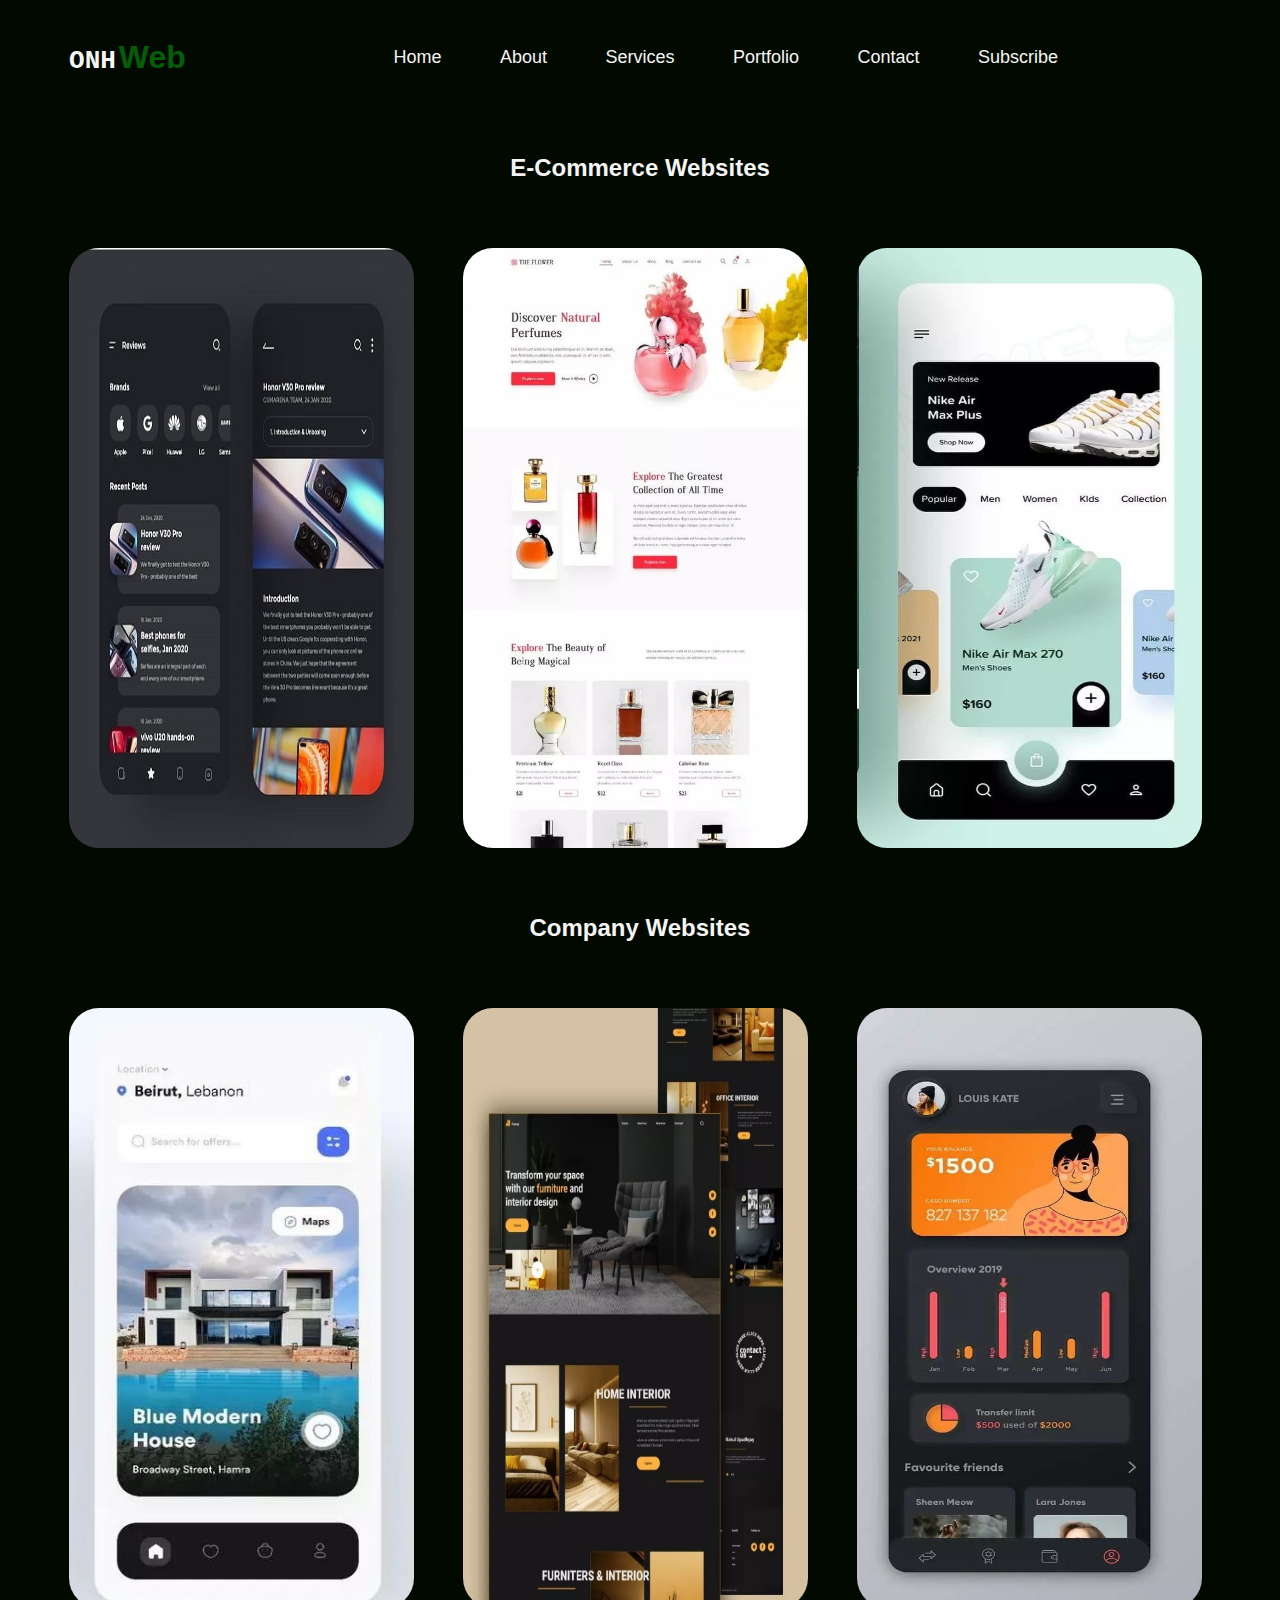
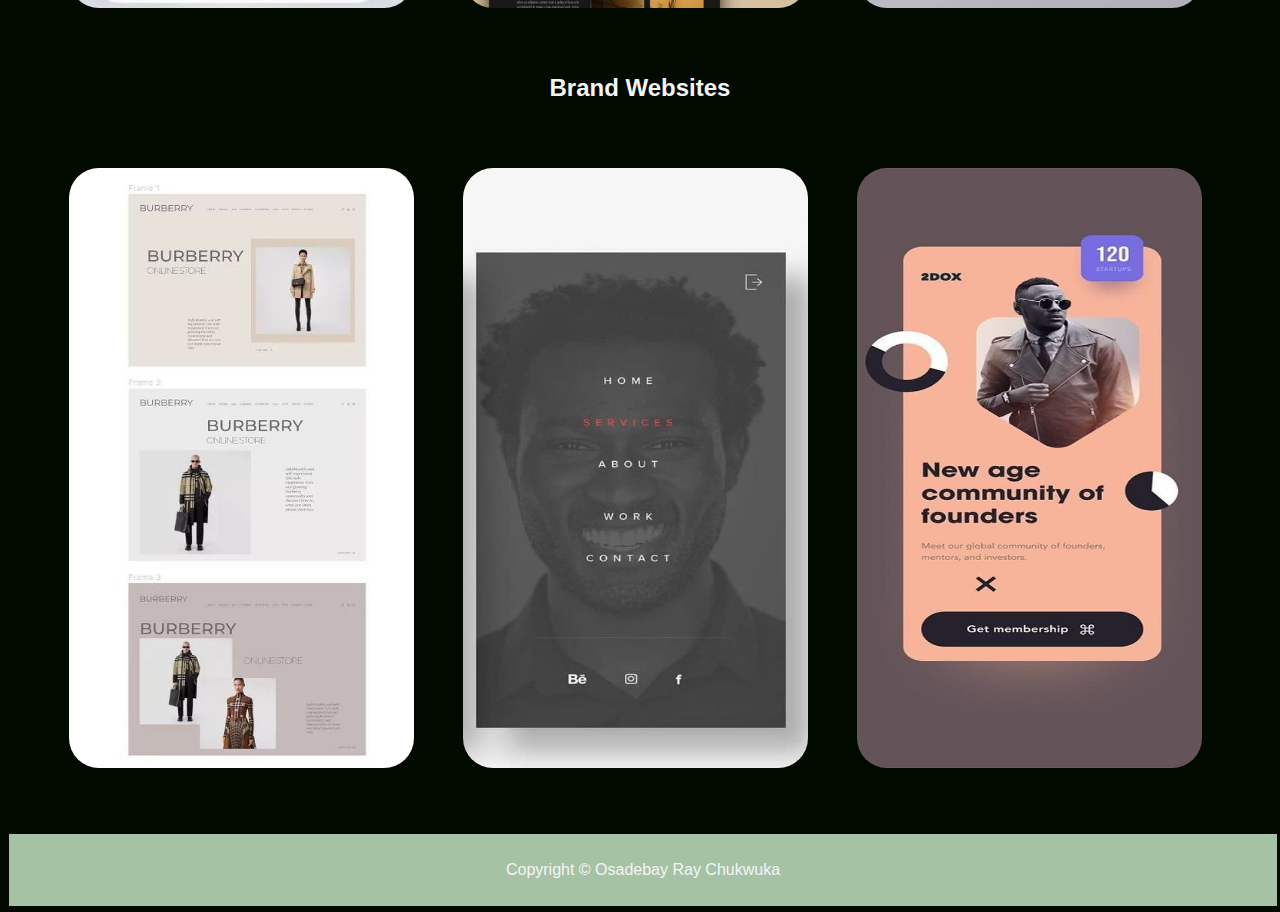
==== Works.html @ d67f9729 "Add files via upload" ====
<!DOCTYPE html>
<html lang="en">
<head>
    <meta charset="UTF-8">
    <meta http-equiv="X-UA-Compatible" content="IE=edge">
    <meta name="viewport" content="width=device-width, initial-scale=1.0">
    <link rel="stylesheet" href="style.css">
    <link rel="shortcut icon" href="images\IMG_1052.jpeg" type="image/x-icon">
    <title>Other Works</title>
</head>
<body>
    <nav>
        <div class="logo">
            ONH<span>Web</span>
        </div>
        <ul id="sidemenu">
            <img class="fas fa-times" src="icons/icon-close-menu.svg" onclick="closemenu()">
            <li><a href="index.html#header" >Home</a></li>
            <li><a href="index.html#about">About</a></li>
            <li><a href="index.html#services">Services</a></li>
            <li><a href="index.html#portfolio">Portfolio</a></li>
            <li><a href="index.html#contact">Contact</a></li>
            <li class="sub"><a href="#">Subscribe</a></li>
        </ul>
        <img class="fas fa-bars" src="icons/icon-menu.svg" onclick="openmenu()">
    </nav>
<!------------ Other Works------------->
    <div class="content">
        <div class="title">
            <h2>E-Commerce Websites</h2>
        </div>
        <div class="work-list">
            <div class="work">
                <img src="images/uiuxnigeria-20221020-0001.jpg">
                <div class="layer">
                    <h3>General Shop <span class="hov">Websites</span></h3>
                    <p>Website for your General store, offering clients a wide range of products and brands to select from.</p>
                </div>
            </div>
            <div class="work">
                <img src="images/uxbrainy-20221021-0005.jpg">
                <div class="layer">
                    <h3>Cosmetis shop <span class="hov">Websites</span></h3>
                    <p>Website for your cosmetics store, telling potential clients about your wide cosmetic range and offering a broader insight to how your store works.</p>
                </div>
            </div>
            <div class="work">
                <img src="images/uxbrainy-20221021-0002.jpg">
                <div class="layer">
                    <h3>Clothing Shop <span class="hov">Websites</span></h3>
                    <p>Website for your clothing store, telling potential clients about different brands and accessories available.</p>
                </div>
            </div>
        </div>
    </div>
    <div class="content">
        <div class="title">
            <h2>Company Websites</h2>
        </div>
        <div class="work-list">
            <div class="work">
                <img src="images/uxbrainy-20221021-0006.jpg">
                <div class="layer">
                    <h3>Real Estate & Investment <span class="hov">Websites</span></h3>
                    <p>Website for your Realty group, Real Estate and investment company showing available properties and telling clients why they should invest with you.</p>
                </div>
            </div>
            <div class="work">
                <img src="images/uxbrainy-20221021-0007.png">
                <div class="layer">
                    <h3>Engineering <span class="hov">Websites</span></h3>
                    <p>Website for your Engineering company, telling potential clients about your company and offering a broader insight to how your company works and services that your company provides.</p>
                </div>
            </div>
            <div class="work">
                <img src="images/uxbrainy-20221021-0009.jpg">
                <div class="layer">
                    <h3>Crypto & Banking <span class="hov">Websites</span></h3>
                    <p>Website for your Crypto Trading and Banks, telling potential clients about your Company explaining ehy you are the best.</p>
                </div>
            </div>
        </div>
    </div>
    <div class="content">
        <div class="title">
            <h2>Brand Websites</h2>
        </div>
        <div class="work-list">
            <div class="work">
                <img src="images/uxbrainy-20221021-0001.jpg">
                <div class="layer">
                    <h3>Clothing Brand <span class="hov">Websites</span></h3>
                    <p>Website for your Clothing Brand showcasing your different designs available to clients and personal customizations</p>
                </div>
            </div>
            <div class="work">
                <img src="images/welovewebdesign-20221021-0002~2.jpg">
                <div class="layer">
                    <h3>PortFolio <span class="hov">Websites</span></h3>
                    <p>Website for your personal disciption. Telling the world about your self and serrvices you can offer</p>
                </div>
            </div>
            <div class="work">
                <img src="images/welovewebdesign-20221021-0001~2.jpg">
                <div class="layer">
                    <h3>Forum <span class="hov">Websites</span></h3>
                    <p>Website for your forums and fan club. Available to all</p>
                </div>
            </div>
        </div>
    </div>
    <div class="copyright">
        <p>Copyright © Osadebay Ray Chukwuka</p>
    </div>
<!------------- JavaScript ------------>
    <script>
        var sidemeu = document.getElementById("sidemenu");
        function openmenu(){
            sidemeu.style.right = "180px";
        }
        function closemenu(){
            sidemeu.style.right = "-180px";
        }
    </script>
</body>
</html>
---- style.css ----
*{
    margin: 3px;
    padding: 0;
    font-family: Verdana, sans-serif;
    box-sizing: border-box;
}

html{
    scroll-behavior: smooth;
}

body{
    background: rgb(2, 10, 0);
    color: whitesmoke;
}

img{
    width: 450px;
    height: 600px;
}

.social{
    width: 30px;
    height: 30px;
}

#header{
    width: 100%;
    height: 100vh;
    background-image: url(images/export.png);
    background-size: cover;
    background-position: center;
}

span{
    color: rgb(5, 94, 5);
}

a{
    text-decoration: none;
}

.logo{
    font-family: monospace;
    font-size: xx-large;
    font-weight: 900;
    cursor: pointer;
}

nav{
    padding: 30px 4.5%;
    display: flex;
    justify-content: space-between;
    align-items: center;
    flex-wrap: wrap;
}

nav ul{
    margin-right: 150px;
}

nav ul li{
    display: inline-block;
    list-style: none;
    margin-left: 45px;
}

nav ul li a{
    color: whitesmoke;
    font-size: 18px;
    position: relative;
}


nav ul li a::after{
    content: '';
    width: 0;
    height: 3px;
    background: rgb(10, 156, 10);
    position: absolute;
    left: 0;
    bottom: -6px;
    transition: 0.45s;
}

nav ul li a:hover::after{
    width: 100%;
}

/* .sub a{
    background-color: rgb(2, 44, 2);
    color: whitesmoke;
    border-color: transparent;
    font-weight: bold;
    padding: 9px 24px;
    border-radius: 30px;
    transition: 4.5 ease;
} */

/* .sub a:hover{
    background-color: transparent;
    color: rgb(4, 104, 4);
    border-width: 3px;
    border-color: rgb(4, 95, 4);
    border-style: solid;
} */
/* ------------- HOME ------------ */
.header{
    margin-top: 60px;
    font-size: 24px;
    padding: 30px 4.5%;
}

.header h1{
    font-size: 42px;
    margin-top: 21px;
}
/* ------------- ABOUT ------------ */
#about{
    padding: 30px 4.5%;
    color: whitesmoke;
}

.row{
    display: flex;
    justify-content: space-between;
    flex-wrap: wrap;
}

.col1{
    flex-basis: 36%;
}

.col1 img{
    border-radius: 18px;
}

.col2{
    flex-basis: 51%;
}

.col h1{
    font-size: 60px;
    font-weight: 600;

}

.tab{
    display: flex;
    margin: 21px 0 42px;
}

.tab-links{
    margin-right: 51px;
    font-size: 18px;
    font-weight: 510;
    cursor: pointer;
    position: relative;
}

.tab-links::after{
    content: '';
    width: 0;
    height: 3px;
    background: rgb(9, 129, 9) ;
    position: absolute;
    left: 0;
    bottom: -9px;
    transition: 0.45s;
}

.tab-links.active-link::after{
    width: 50%;

}

.tab-contents ul li{
    list-style: none;
    margin: 9px 0;
}

.tab-contents ul li span{
    font-size: 15px;
    font-weight: bolder;
}

.tab-contents{
    display: none;
}

.tab-contents.active-tab{
    display: block;
}
/* ------------- Services ------------ */
#services{
    padding: 30px 4.5%;
}

.service-list{
    display: flex;
    justify-content: space-between;
    margin: 60px 0;
}

.list{
    width: 360px;
    background: rgb(48, 56, 48);
    padding: 39px;
    font-size: 12px;
    font-weight: 300;
    border-radius: 30px;
    transition: background 1.5s transform 1.5s;
}
.list:hover{
    background-color: rgb(4, 68, 4);
    transform: translateY(-15px);
}

.list h2{
    font-size: 30px;
    font-weight: 510;
    margin-bottom: 15px;
}

.list a{
    color: rgb(138, 247, 138);
    font-size: 12px;
    margin-top: 21px;
    display: inline-block;
    transition: 0.45s;
}

.list a:hover{
    color: rgb(24, 119, 24)
}
/* ------------- PortFolio ------------ */
#portfolio{
    padding: 51px 4.5%;
}

.work-list{
    display: flex;
    justify-content: space-between;
    margin: 60px 0;
}

.work{
    position: relative;
    overflow: hidden;
    width: 360px;
}

.work img{
    border-radius: 30px;
    display: block;
    width: 345px;
    transition: tranform 0.6s;
}

.layer{
    width: 345px;
    height: 0;
    font-size: 15px;
    background: linear-gradient(rgba(0,0,0,0.6), rgb(0, 128, 0));
    border-radius: 30px;
    position: absolute;
    left: 0;
    bottom: 0;
    overflow: hidden;
    display: flex;
    align-items: center;
    justify-content: center;
    flex-direction: column;
    padding: 0 39px;
    text-align: center;
    transition: height 0.6s;
}

.work:hover img{
    transform: scale(0.9);
}

.layer h3{
    font-weight: 510px;
    margin-bottom: 21px;
}

.hov{
    color: rgb(185, 250, 185);
}

.work:hover .layer{
    height: 100%;
}

.btn{
    display: block;
    margin: 51px auto;
    width: fit-content;
    border: 2.4px solid rgb(5, 94, 5);
    padding: 15px 51px;
    border-radius: 21px;
    color: whitesmoke;
    transition: background 0.6s;
}

.btn:hover{
    background: rgb(5, 94, 5);

}
/* ------------ Other Works------------- */
h2{
    text-align: center;
}
.content{
    margin: 45px 4.5%;
}
/* ------------- Contact ------------ */
#contact{
    padding: 51px 4.5%;
}

.contact-left{
    flex-basis: 36%;
}

.contact-right{
    flex-basis: 60%;
}

.contact-left p{
    margin-top: 30px;
}

.social-icons{
    margin-top: 30px;
}
.social-icons a{
    margin-right: 15px;
    display: inline-block;
    transition: transform 0.6s;
}

.social-icons a:hover{
    transform: translateY(-6px);
}
button{
    display: inline-block;
    font-size: 15px;
    background: rgb(5, 94, 5);
    margin: 21px auto;
    cursor: pointer;
    width: fit-content;
    border: 2.4px solid rgb(5, 94, 5);
    padding: 12px 45px;
    border-radius: 12px;
    color: whitesmoke;
}

form input, form textarea{
    width: 100%;
    border: 0;
    outline: none;
    background: rgb(165, 194, 165);
    padding: 15px;
    margin: 15px 0;
    color: antiquewhite;
    font-size: 18px;
    border-radius: 12px;
}

#msg{
    margin-top: -21px;
    display: block;
}

.copyright{
    width: 100%;
    text-align: center;
    padding: 24px 0;
    background: rgb(165, 194, 165);
    font-weight: 300;
    color: whitesmoke;
    margin-top: 21px;
}
/* ------------- Mobile-Veiw CSS ------------ */
nav .fas{
    display: none;
}
@media only screen and (max-width:450px){
    *{
        margin: 0;
    }
    #header{
        background-image: url(images/export\ 2.png);
        background-size: width 300px;
        background-position: center;
    }
    .header{
        margin-top: 60%;
        font-size: 15px;
    }
    .header h1{
        font-size: 30px;
    }
    nav .fas{
        display: block;
        font-size: 24px;
    }
    nav ul{
        background: rgb(1, 56, 1);
        position: fixed;
        top: 0;
        right: 0px;
        width: 180px;
        height: 95vh;
        padding-top: 51px;
        z-index: 2;
        transition: right 0.6s;
    }
    nav ul li{
        display: block;
        margin: 24px;
    }
    nav ul .fas{
        position: relative;
        top: -15px;
        left: 24px;
        cursor: pointer;
        width: 90px;
        height: 90px;
    }
    nav .fas{
        position: absolute;
        top: 39px;
        left: 75%;
        cursor: pointer;
    }
    h1{
        font-size: 39px;
    }
    .col1, .col2{
        flex-basis: 100%;
    }
    .col1{
        margin-bottom: 30px;
    }
    .col1 img{
        width: 300px;
    }
    .col2{
        font-size: 15px;
    }
    .tab-links{
        font-size: 15px;
        margin-right: 21px;
    }
    .service-list{
        display: block;
    }
    .list{
        margin-top: 30px;
        width: 345px;
    }
    .work-list{
        display: block;
    }
    .work{
        margin-top: 27px;
        width: 99%;
    }
    .content{
        padding: 45px 0;
    }
    .content img{
        width: 315px;
    }
}
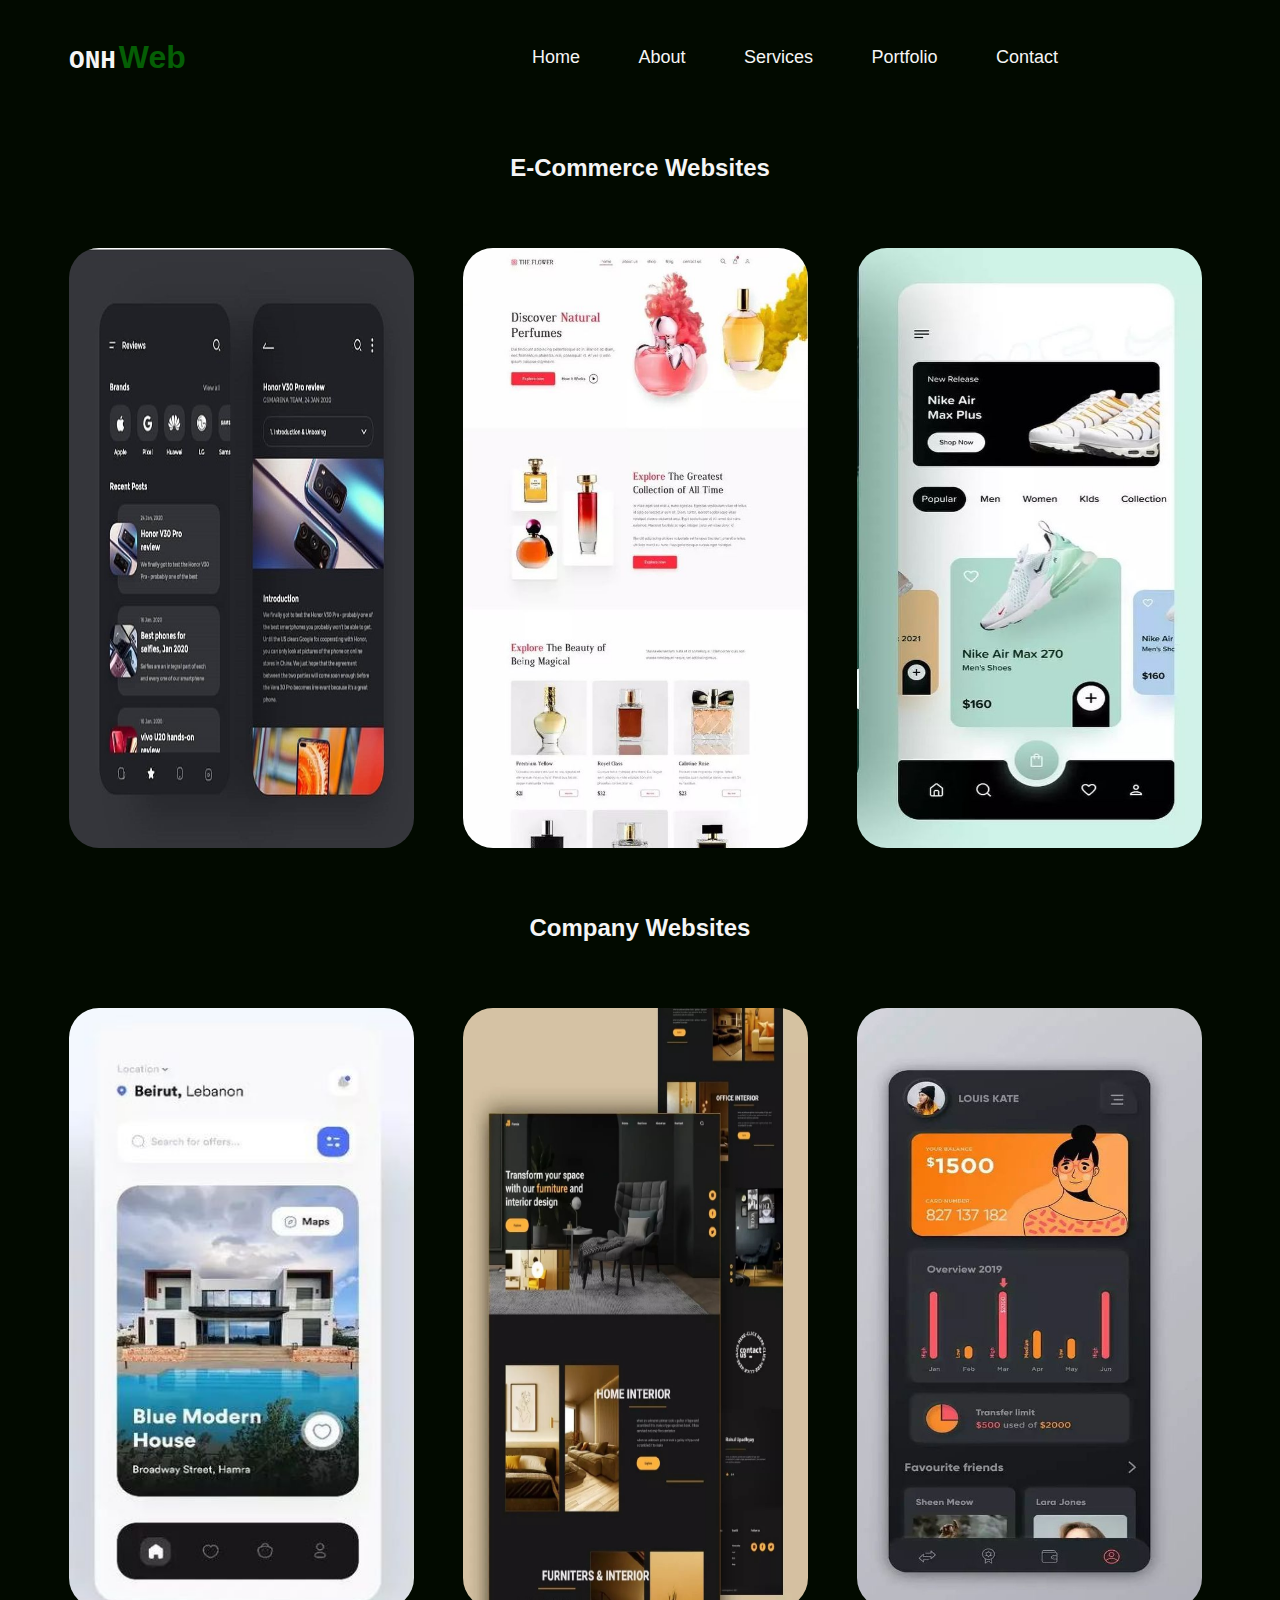
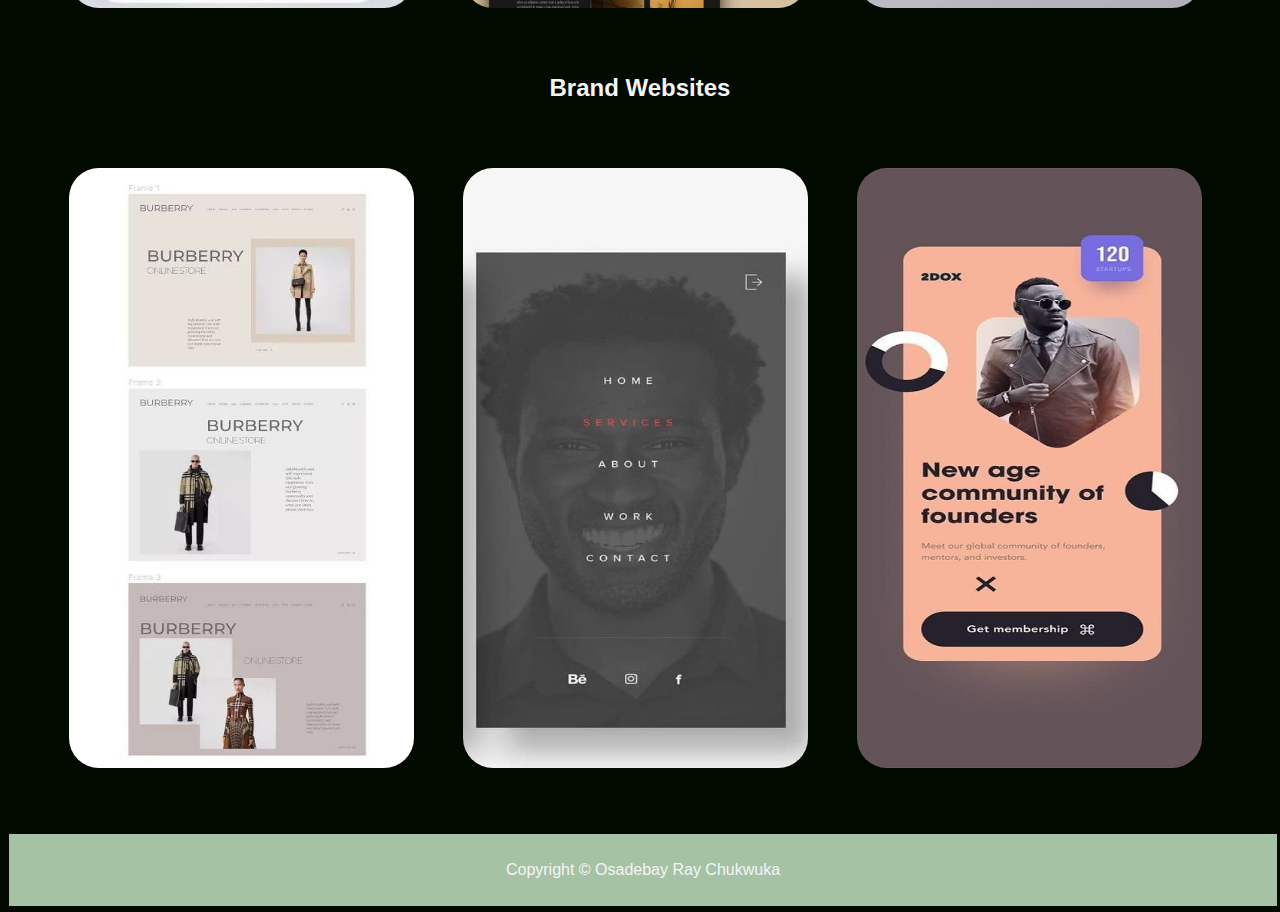
==== commit c6b178c0: "Add files via upload" ====
--- a/Works.html
+++ b/Works.html
@@ -5,8 +5,8 @@
     <meta http-equiv="X-UA-Compatible" content="IE=edge">
     <meta name="viewport" content="width=device-width, initial-scale=1.0">
     <link rel="stylesheet" href="style.css">
-    <link rel="shortcut icon" href="images\IMG_1052.jpeg" type="image/x-icon">
-    <title>Other Works</title>
+    <link rel="shortcut icon" href="images/IMG-20221026-WA0047.jpg" type="image/x-icon">
+    <title>More Works</title>
 </head>
 <body>
     <nav>
@@ -20,7 +20,6 @@
             <li><a href="index.html#services">Services</a></li>
             <li><a href="index.html#portfolio">Portfolio</a></li>
             <li><a href="index.html#contact">Contact</a></li>
-            <li class="sub"><a href="#">Subscribe</a></li>
         </ul>
         <img class="fas fa-bars" src="icons/icon-menu.svg" onclick="openmenu()">
     </nav>
@@ -116,10 +115,10 @@
     <script>
         var sidemeu = document.getElementById("sidemenu");
         function openmenu(){
-            sidemeu.style.right = "180px";
+            sidemeu.style.right = "-50%";
         }
         function closemenu(){
-            sidemeu.style.right = "-180px";
+            sidemeu.style.right = "-100%";
         }
     </script>
 </body>
--- a/style.css
+++ b/style.css
@@ -387,13 +387,13 @@
 nav .fas{
     display: none;
 }
-@media only screen and (max-width:450px){
+@media only screen and (max-width:420px){
     *{
-        margin: 0;
+        margin: 0 0;
     }
     #header{
         background-image: url(images/export\ 2.png);
-        background-size: width 300px;
+        background-size: cover;
         background-position: center;
     }
     .header{
@@ -409,11 +409,11 @@
     }
     nav ul{
         background: rgb(1, 56, 1);
-        position: fixed;
+        position: absolute;
         top: 0;
-        right: 0px;
-        width: 180px;
-        height: 95vh;
+        right: -100%;
+        width: 210px;
+        height: 100vh;
         padding-top: 51px;
         z-index: 2;
         transition: right 0.6s;
@@ -435,6 +435,8 @@
         top: 39px;
         left: 75%;
         cursor: pointer;
+        width: 90px;
+        height: 90px;
     }
     h1{
         font-size: 39px;
@@ -447,6 +449,7 @@
     }
     .col1 img{
         width: 300px;
+        height: 450px;
     }
     .col2{
         font-size: 15px;
